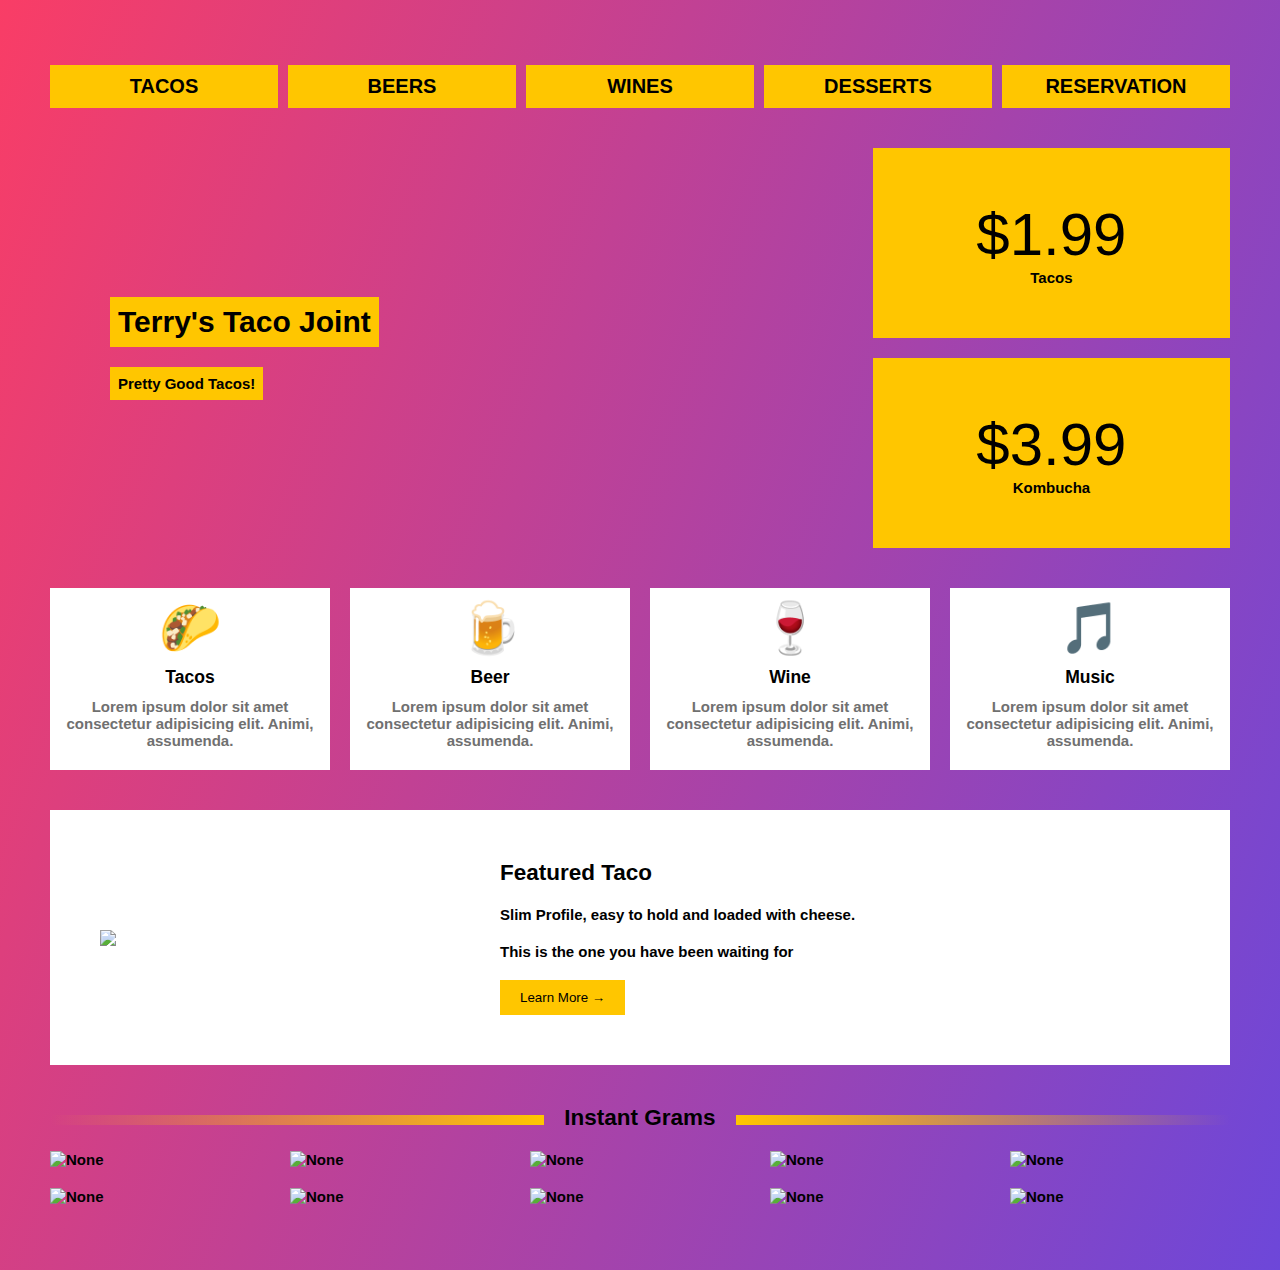
==== index.html @ 2103b893 "Index" ====
<!DOCTYPE html>
<html lang="en">

<head>
    <meta charset="UTF-8">
    <meta http-equiv="X-UA-Compatible" content="IE=edge">
    <meta name="viewport" content="width=, initial-scale=1.0">
    <title>Web Site</title>
    <style>
        *{
    margin: 0px;
    padding: 0px;
    box-sizing: border-box;
}

:root{
    --yellow : #ffc600;
}

body{
    background: url('img.svg'), linear-gradient(110deg, #f93d66, #6d47d9);
    color: black;
    font-family: -apple-system, BlinkMacSystemFont, "Segoe UI", Roboto, Helvetica, Arial, sans-serif, "Apple Color Emoji", "Segoe UI Emoji", "Segoe UI Symbol";
    font-size: 15px;
    font-weight: 900;
}
.container{
    padding: 65px 50px;
    display: grid;
    grid-gap: 20px;
}
.navbar{
    margin-bottom: 20px;
}
.navbar button{
    display: none;
    border: 0px;
    padding: 10px 20px;
    border-radius: 5px;
    font-size: 18px;
}

.ele{
    display: grid;
    list-style: none;
    grid-template-columns: repeat(auto-fit, minmax(100px,1fr));
    grid-gap: 10px;
    
}
.ele li{
    display: list-item;
    text-decoration: none;
}
.ele a{
    text-decoration: none;
    font-size: 20px;
    font-weight: 900;
    display: block;
    background-color: var(--yellow);
    color: black;
    text-align: center;
    padding: 10px;
}

/*part1 start here */
.part1{
    min-height: 400px;
    display: grid;
    grid-gap: 20px;
    grid-template-areas:
        'imgt imgt box1'
        'imgt imgt box2';
}
.img{
    grid-area: imgt;
    background-image: url(https://jolly-kalam-23776e.netlify.app/restaurantwebsite/images/taco.jpg);
    background-size: cover;
    padding: 50px;
    background-position: bottom;
    display: flex;
    flex-direction: column;
    align-items: flex-start;
    justify-content: center;
}
.img > *{
    background-color: var(--yellow);
    margin: 10px;
    padding: 8px;
    display: inline-block;
}
.box{
    background-color: var(--yellow);
    display: grid;
    text-align: center;
    align-content: center;
    justify-content: center;
}
.box1{
    grid-area: box1;
}
.box2{
    grid-area: box2;
}
.price{
    font-size: 60px;
    font-weight: 300;
}

/* part2 starts here */
.part2{
    display: grid;
    align-items: center;
    text-align: center;
    grid-gap: 20px;
    grid-template-columns: repeat(auto-fit, minmax(200px, 1fr));
}
.item{
    background-color: white;
    margin: 20px 0px;
    padding: 10px;
    border: 1px solid white;
}
.item span{
    font-size: 50px;
}
.item p,.item h3{
    margin: 10px 0px;
}
.item p{
    color: #707070;
}

/* about section start here  */
.about{
    background-color: white;
    display: grid;
    grid-template-columns: 400px 1fr ;
    padding: 50px;
    align-items: center;
}
img{
    max-width: 100%;
}
.info p{
    margin: 20px 0px;
}
button{
    border: none;
    padding: 10px 20px;
    background-color: var(--yellow);
}

/* gallary area starts here  */
.gallary{
    display: grid;
    margin-top: 20px;
    grid-gap: 20px;
    grid-template-columns: repeat(auto-fit, minmax(200px, 1fr));
}
.gallary h2{
    grid-column: 1 / -1;
    display: grid;
    grid-gap: 20px;
    grid-template-columns: 1fr auto 1fr;
    
}
.gallary h2::before{
    display: block;
    content: '';
    margin-top: 10px;
    height: 10px;
    background: linear-gradient(to left , var(--yellow), transparent);
}
.gallary h2::after{
    display: block;
    content: '';
    margin-top: 10px;
    height: 10px;
    background: linear-gradient(to right , var(--yellow), transparent);
}
.gallary img{
    width: 100%;
} 
/* making responsive from here  */
@media (max-width:1000px){
    .navbar button{
        display: block;
        margin-bottom: 20px;
    }
    [aria-expanded = 'true'] .open{
        display: none;
    }
    [aria-expanded = 'false'] .open{
        display: inline-block;
    }
    [aria-expanded = 'true'] .close{
        display: inline-block;
    }
    [aria-expanded = 'false'] .close{
        display: none;
    }
    [aria-controls='list'] {
        display: none;
    }
    .navbar ul{
        max-height: 0px;
        overflow: hidden;
        transform: rotateX(90deg);
        transition: all 0.5s;
    }
    [aria-expanded = 'true'] ~ ul{
        display: grid;
        max-height: 500px;
        transform: rotateX(0deg);
    }
}

@media (max-width:700px) {
    .part1{
        grid-template-areas: 'imgt imgt'
        'box1 box2';
    }
    .about{
        grid-template-columns: none;
    }
}

@media (max-width:520px){
    .part1{
        grid-template-areas: 'imgt imgt'
        'box1 box1'
        'box2 box2';
    }
}
    </style>
    <!-- <link rel="stylesheet" href="/style1.css"> -->
    
</head>

<body>
    <div class="container">
        <nav class="navbar">
            <button aria-expanded="false" aria-controls="ele">
                <span class="open">&equiv;</span>
                <span class="close">&Cross;</span>
                Menu
            </button>
            <ul class="ele">
                <li><a href="#">TACOS</a></li>
                <li><a href="#">BEERS</a></li>
                <li><a href="#">WINES</a></li>
                <li><a href="#">DESSERTS</a></li>
                <li><a href="#">RESERVATION</a></li>
            </ul>
        </nav>

        <div class="part1">
            <div class="img">
                <h1>Terry's Taco Joint</h1>
                <p>Pretty Good Tacos!</p>
            </div>
            <div class="box box1">
                <h1 class="price">&dollar;1.99</h1>
                <p>Tacos</p>
            </div>
            <div class="box box2">
                <h1 class="price">&dollar;3.99</h1>
                <p>Kombucha</p>
            </div>
        </div>

        <div class="part2">
            <div class="item">
                <span class="icon">🌮</span>
                <h3>Tacos</h3>
                <p>Lorem ipsum dolor sit amet consectetur adipisicing elit. Animi, assumenda.</p>
            </div>
            <div class="item">
                <span class="icon">🍺</span>
                <h3>Beer</h3>
                <p>Lorem ipsum dolor sit amet consectetur adipisicing elit. Animi, assumenda.</p>
            </div>
            <div class="item">
                <span class="icon">🍷</span>
                <h3>Wine</h3>
                <p>Lorem ipsum dolor sit amet consectetur adipisicing elit. Animi, assumenda.</p>
            </div>
            <div class="item">
                <span class="icon">🎵</span>
                <h3>Music</h3>
                <p>Lorem ipsum dolor sit amet consectetur adipisicing elit. Animi, assumenda.</p>
            </div>
        </div>

        <div class="about">
            <img src = "https://jolly-kalam-23776e.netlify.app/restaurantwebsite/images/queso-taco.png">
            <div class="info">
                <h2>Featured Taco</h2>
                <p>Slim Profile, easy to hold and loaded with cheese.</p>
                <p>This is the one you have been waiting for</p>
                <button>Learn More &RightArrow;</button>
            </div>
        </div>

        <div class="gallary">
            <h2 id="head">Instant Grams</h2>
            <img src="https://source.unsplash.com/random/200x200" alt="None">
            <img src="https://source.unsplash.com/random/201x201" alt="None">
            <img src="https://source.unsplash.com/random/202x202" alt="None">
            <img src="https://source.unsplash.com/random/203x203" alt="None">
            <img src="https://source.unsplash.com/random/204x204" alt="None">
            <img src="https://source.unsplash.com/random/205x205" alt="None">
            <img src="https://source.unsplash.com/random/206x206" alt="None">
            <img src="https://source.unsplash.com/random/201x203" alt="None">
            <img src="https://source.unsplash.com/random/200x202" alt="None">
            <img src="https://source.unsplash.com/random/205x202" alt="None">
        </div>
    </div>
    <!-- js here -->
    <script>
        const navBtn = document.querySelector('button[aria-expanded]');
        function toggleNav({target}){
            const expended = target.getAttribute('aria-expanded') === 'true' || false;
            navBtn.setAttribute('aria-expanded', !expended);
        }
        navBtn.addEventListener("click", toggleNav);
    </script>
</body>

</html>
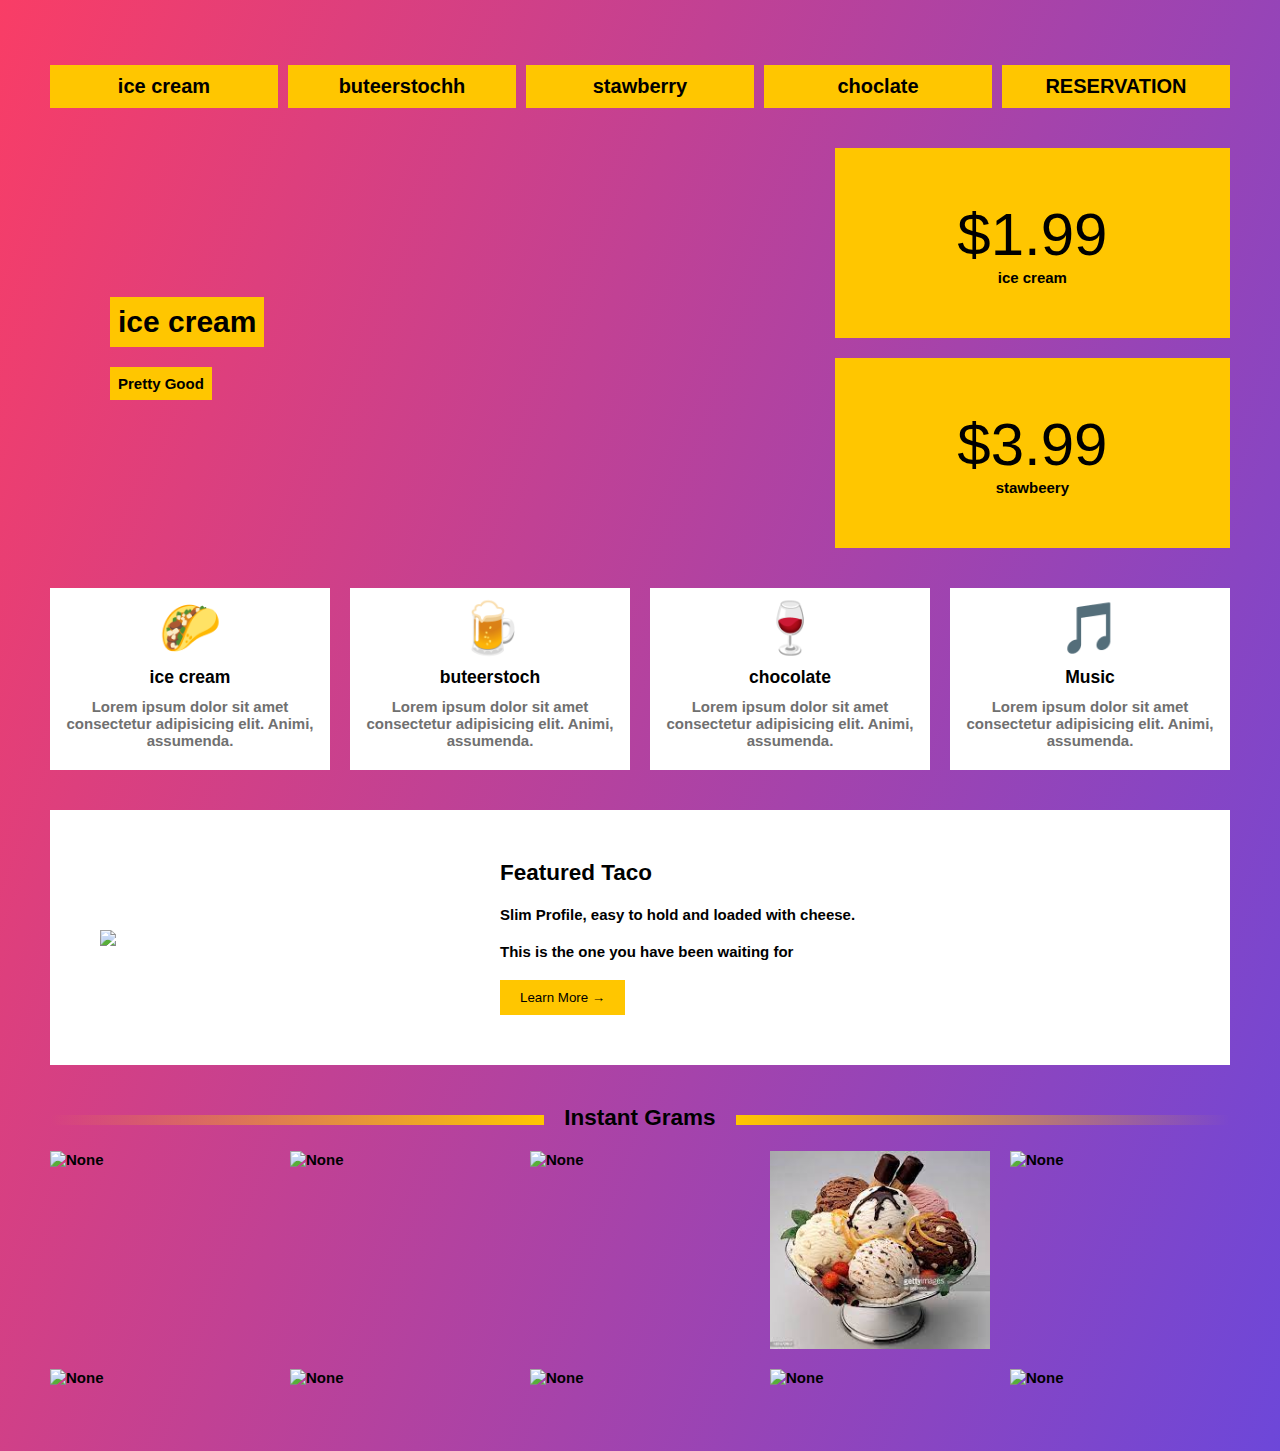
==== commit ebf91f1b: "Index" ====
--- a/index.html
+++ b/index.html
@@ -246,43 +246,43 @@
                 Menu
             </button>
             <ul class="ele">
-                <li><a href="#">TACOS</a></li>
-                <li><a href="#">BEERS</a></li>
-                <li><a href="#">WINES</a></li>
-                <li><a href="#">DESSERTS</a></li>
+                <li><a href="#">ice cream</a></li>
+                <li><a href="#">buteerstochh</a></li>
+                <li><a href="#">stawberry</a></li>
+                <li><a href="#">choclate</a></li>
                 <li><a href="#">RESERVATION</a></li>
             </ul>
         </nav>
 
         <div class="part1">
             <div class="img">
-                <h1>Terry's Taco Joint</h1>
-                <p>Pretty Good Tacos!</p>
+                <h1>ice cream</h1>
+                <p>Pretty Good </p>
             </div>
             <div class="box box1">
                 <h1 class="price">&dollar;1.99</h1>
-                <p>Tacos</p>
+                <p>ice cream</p>
             </div>
             <div class="box box2">
                 <h1 class="price">&dollar;3.99</h1>
-                <p>Kombucha</p>
+                <p>stawbeery</p>
             </div>
         </div>
 
         <div class="part2">
             <div class="item">
                 <span class="icon">🌮</span>
-                <h3>Tacos</h3>
+                <h3>ice cream</h3>
                 <p>Lorem ipsum dolor sit amet consectetur adipisicing elit. Animi, assumenda.</p>
             </div>
             <div class="item">
                 <span class="icon">🍺</span>
-                <h3>Beer</h3>
+                <h3>buteerstoch</h3>
                 <p>Lorem ipsum dolor sit amet consectetur adipisicing elit. Animi, assumenda.</p>
             </div>
             <div class="item">
                 <span class="icon">🍷</span>
-                <h3>Wine</h3>
+                <h3>chocolate</h3>
                 <p>Lorem ipsum dolor sit amet consectetur adipisicing elit. Animi, assumenda.</p>
             </div>
             <div class="item">
@@ -305,9 +305,9 @@
         <div class="gallary">
             <h2 id="head">Instant Grams</h2>
             <img src="https://source.unsplash.com/random/200x200" alt="None">
-            <img src="https://source.unsplash.com/random/201x201" alt="None">
+            <img src="https://media.istockphoto.com/photos/strawberry-ice-cream-with-fresh-strawberries-picture-id1264447431?b=1&k=20&m=1264447431&s=170667a&w=0&h=fW81PeKgMWeXcEU3Ww7kYXjcZFt_ZyODJ6132TOYlRg=" alt="None">
             <img src="https://source.unsplash.com/random/202x202" alt="None">
-            <img src="https://source.unsplash.com/random/203x203" alt="None">
+            <img src="[data-uri]      " alt="None">
             <img src="https://source.unsplash.com/random/204x204" alt="None">
             <img src="https://source.unsplash.com/random/205x205" alt="None">
             <img src="https://source.unsplash.com/random/206x206" alt="None">
